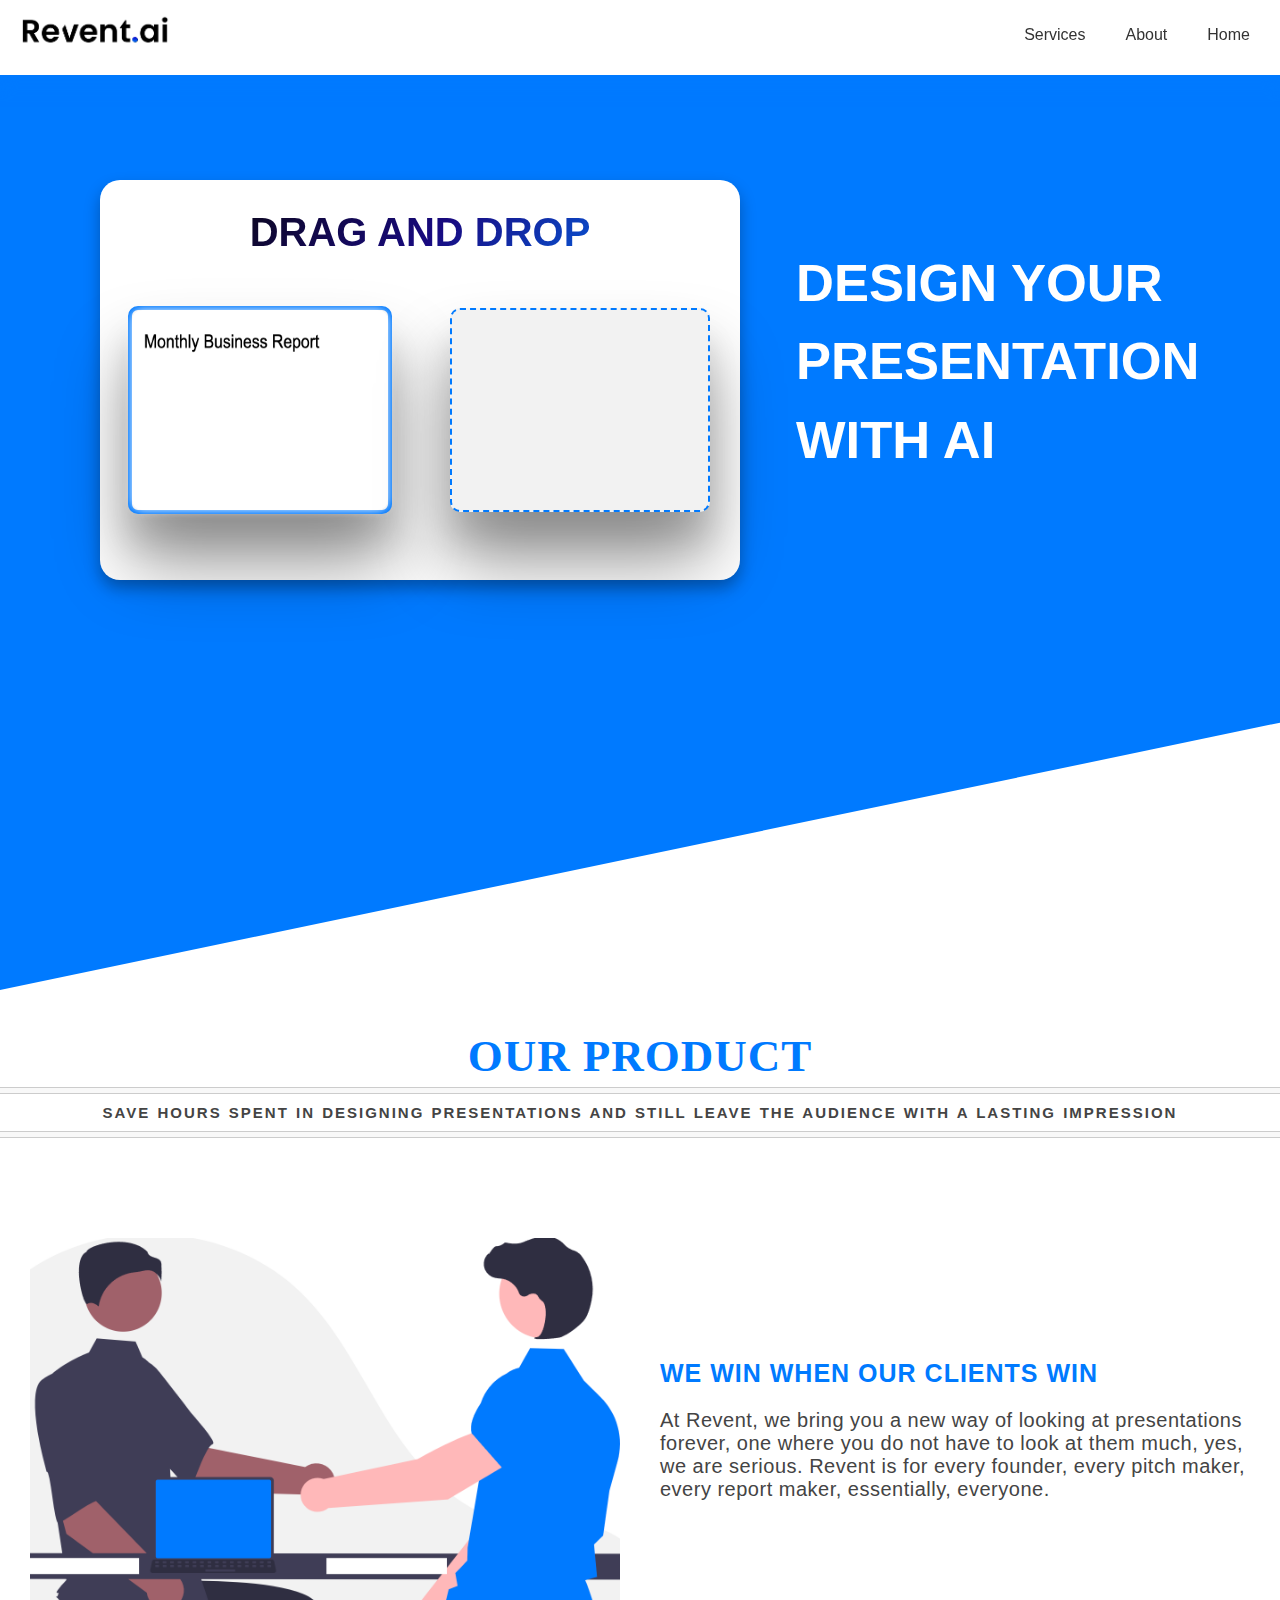
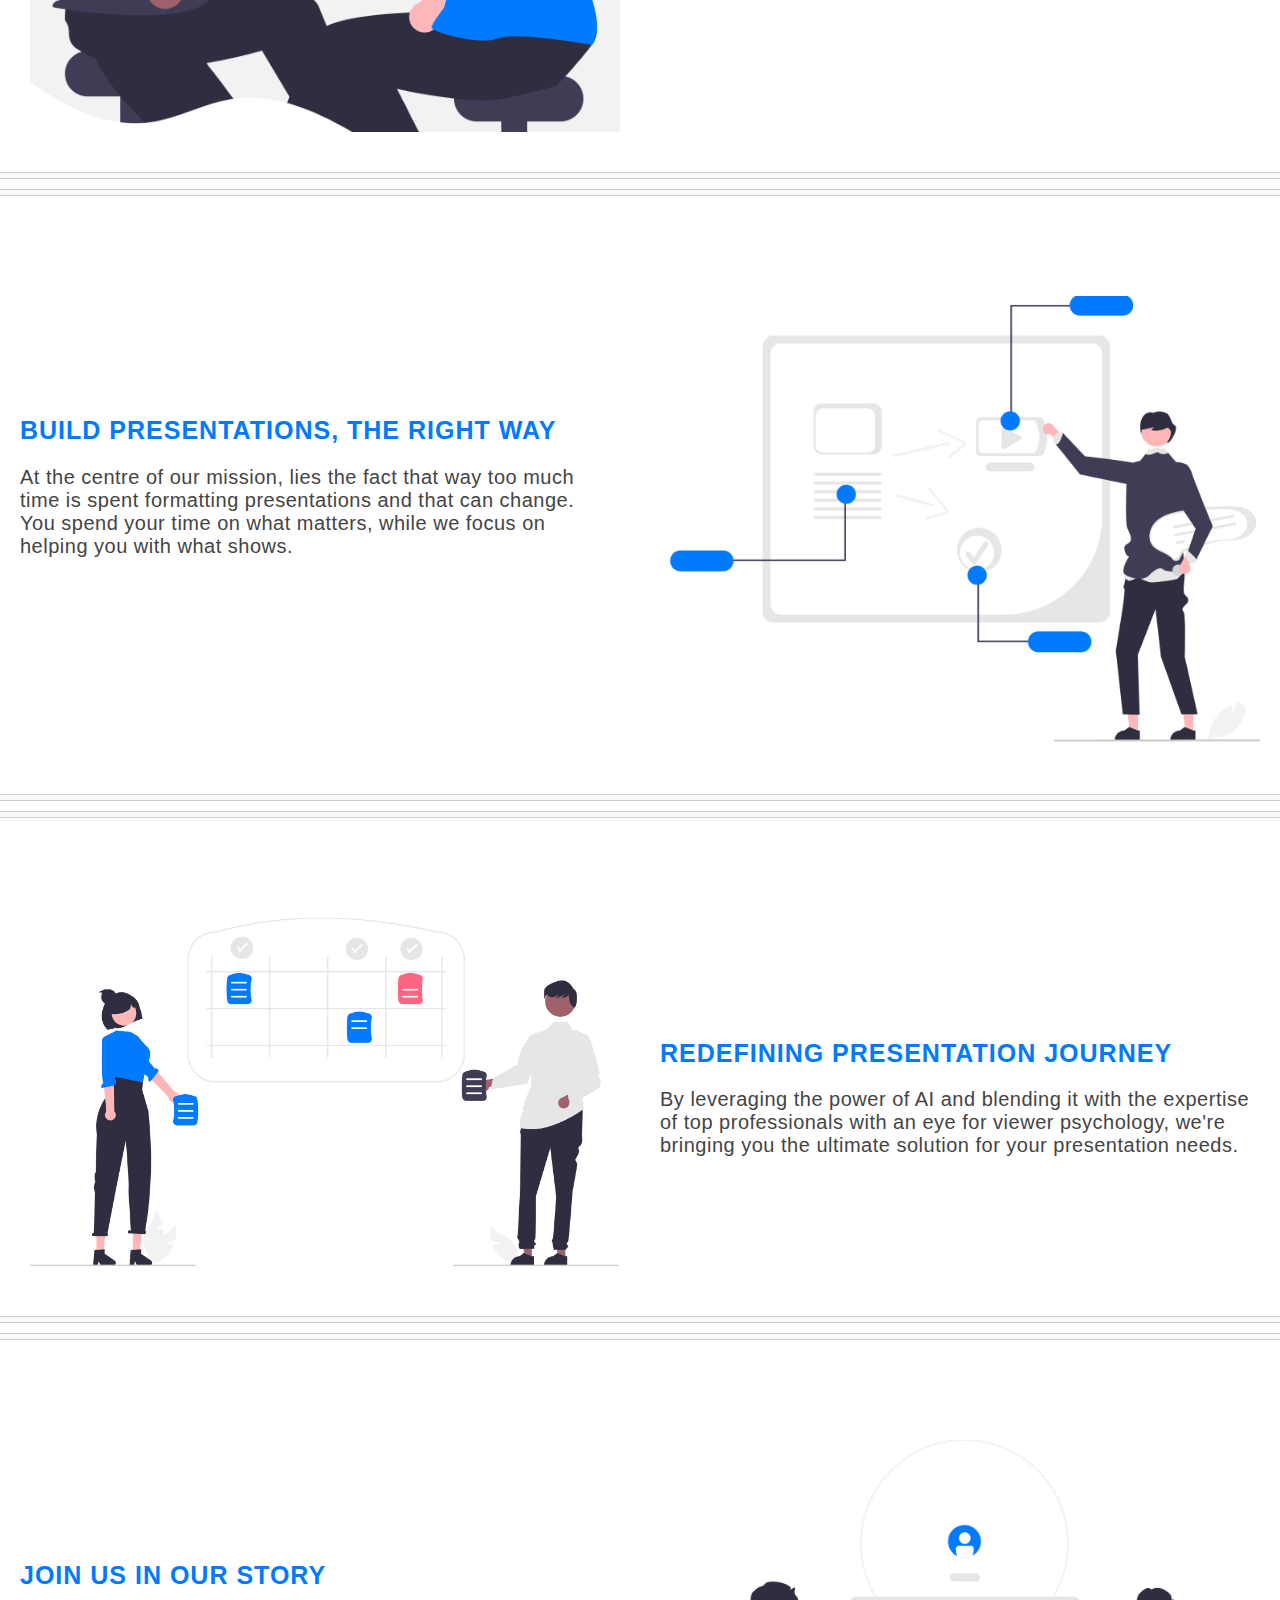
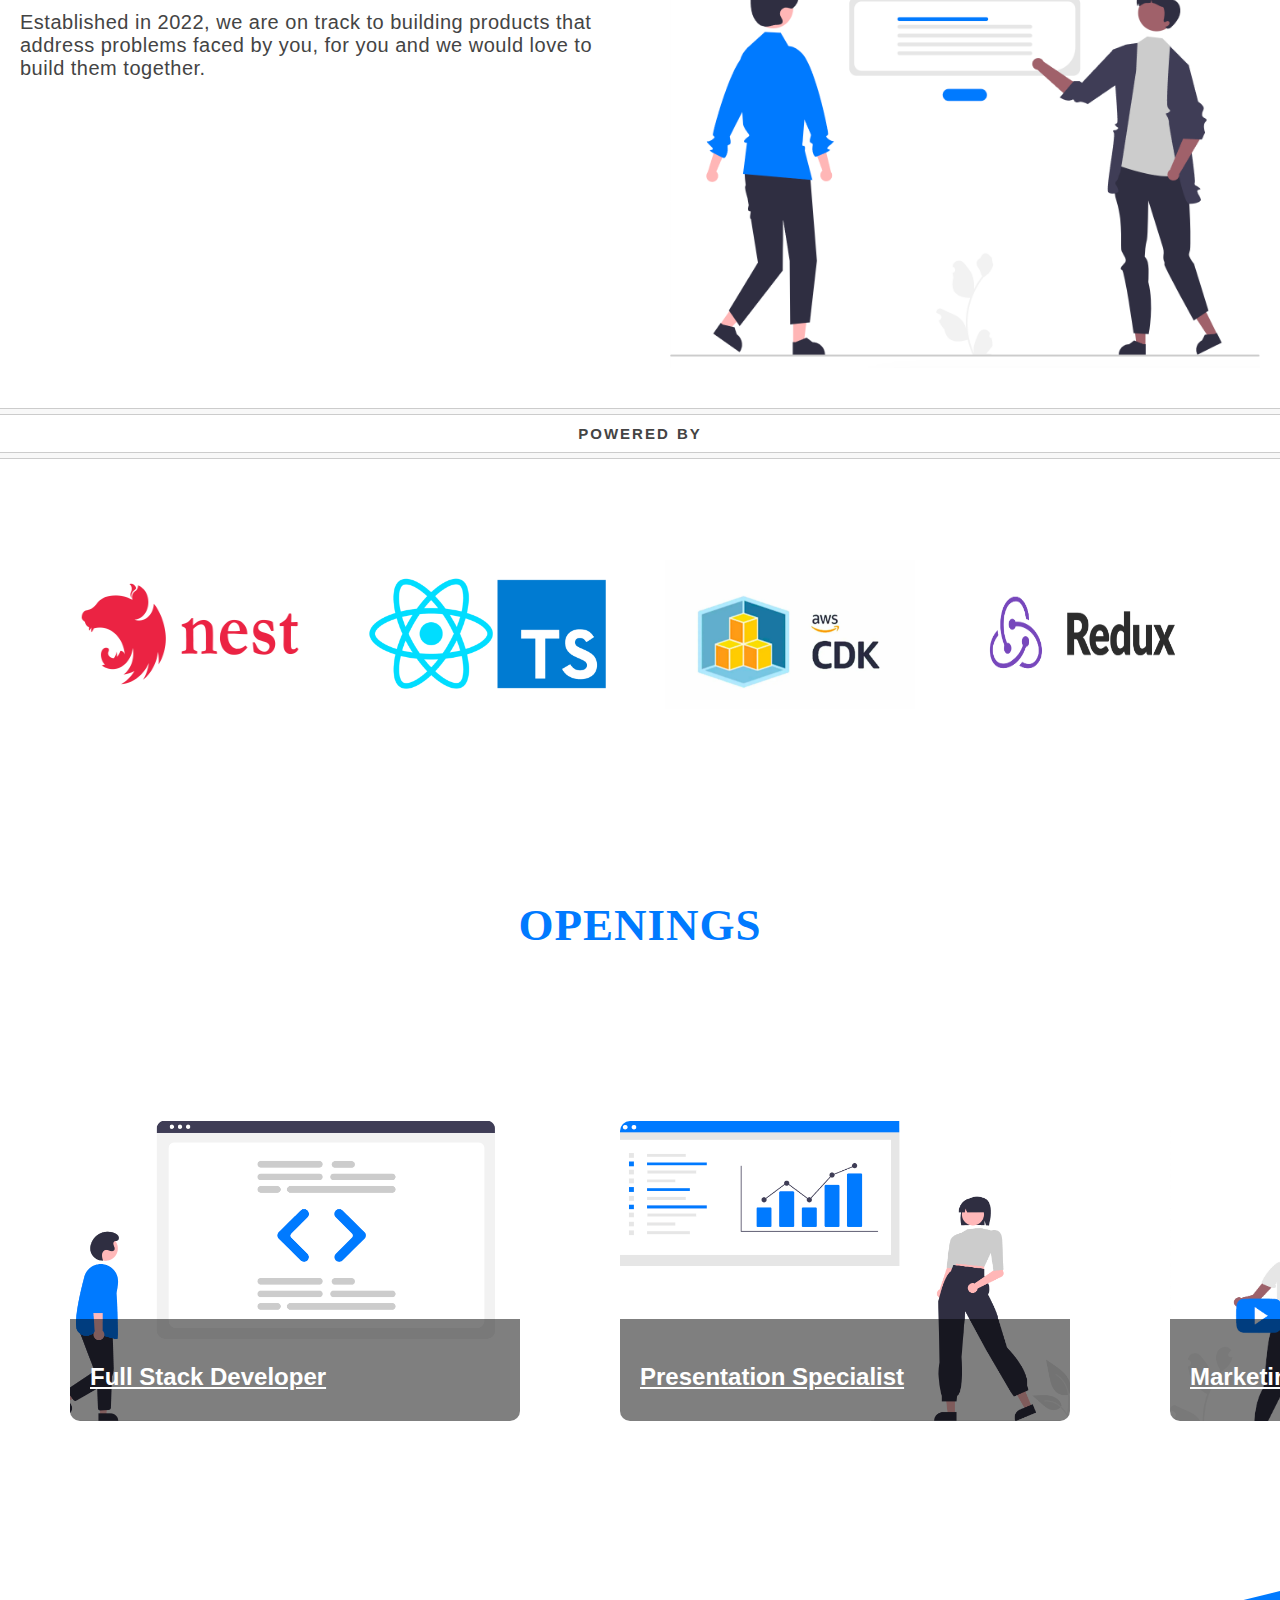
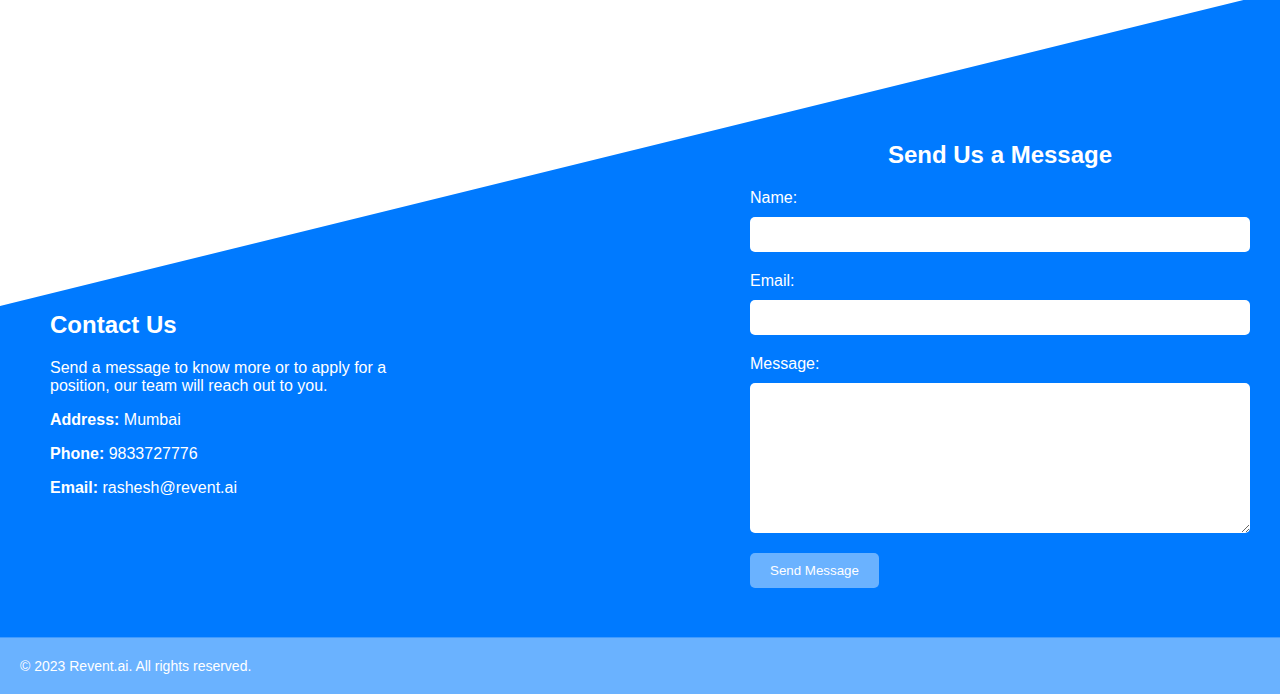
==== index.html @ 2e29b4f8 "Add files via upload" ====
<!DOCTYPE html>
<html>

<head>
  <title>Revent.ai</title>
  <link rel="stylesheet" type="text/css" href="css/style.css">
  <meta name="viewport" content="width-device-width, initial-scale=1.0">
</head>

<body>
  <header>
    <div class="logo">
      <img class="logo" src="images/logo.png" alt="Logo">
    </div>
    <nav>
      <ul class="nav-links">
        <li class="dropdown">
          <a href="#">Services</a>
          <div class="dropdown-content">
            <a href="Service1.html">Presentation Automation</a>
            <a href="Service2.html">Presentation Training</a>
            <a href="Service3.html">Presentation Design</a>
            <a href="Service4.html">Others</a>
          </div>
        </li>
        <li><a href="about.html">About</a></li>
        <li><a href="index.html">Home</a></li>
      </ul>
    </nav>
    <div class="menu-toggle">
      <div class="menu-bar"></div>
      <div class="menu-bar"></div>
      <div class="menu-bar"></div>
    </div>
    <ul class="menu-list">
      <li><a href="index.html">Home</a></li>
      <li><a href="about.html">About</a></li>
      <li class="dropdown">
        <a href="#">Services</a>
        <div class="dropdown-content">
          <a href="Service1.html">Presentation Automation</a>
          <a href="Service2.html">Presentation Training</a>
          <a href="Service3.html">Presentation Design</a>
          <a href="Service4.html">Others</a>
        </div>
      </li>
    </ul>
  </header>

  <div class="area">
    <div class="text-box">
     <h2>DESIGN YOUR PRESENTATION WITH AI</h2>
    </div>
  <div class="container">
    <div class="drag-text">
     DRAG AND DROP
    </div>         
    <div class="head">
      <div class="box" id="box1">
        <img src="images/image1.jpg" alt="Image 1" draggable="true">
      </div>
    </div>
   <div class="head">
   <div class="box" id="box2"></div>
 </div>
  </div>
</div>


<section class="horizontal-section"></section>
<section class="horizontal-section"></section>


<div class="style">
      <h1>Our Product<span>Save hours spent in designing presentations and still leave the audience with a lasting impression</span></h1>
    </div>
 
  <div class="scroll-container">
    <div class="image-info-container">
      <div class="image-container">
        <img src="images/1.jpg" alt="Image 1">
      </div>
      <div class="info-container">
        <h2>WE WIN WHEN OUR CLIENTS WIN</h2>
        <p>At Revent, we bring you a new way of looking at presentations forever, one where you do not have to look at them much, yes, we are serious. Revent is for every founder, every pitch maker, every report maker, essentially, everyone.</p>
      </div>
    </div>


    <div class="style"><h1><span></span></h1></div>


    <div class="image-info-container">
      <div class="info-container">
        <h2>BUILD PRESENTATIONS, THE RIGHT WAY</h2>
        <p>At the centre of our mission, lies the fact that way too much time is spent formatting presentations and that can change. You spend your time on what matters, while we focus on helping you with what shows.</p>
      </div>
      <div class="image-container">
        <img src="images/2.jpg" alt="Image 2">
      </div>
    </div>


    <div class="style"><h1><span></span></h1></div>


    <div class="image-info-container">
      <div class="image-container">
        <img src="images/3.jpg" alt="Image 2">
      </div>
      <div class="info-container">
        <h2>REDEFINING PRESENTATION JOURNEY</h2>
        <p>By leveraging the power of AI and blending it with the expertise of top professionals with an eye for viewer psychology, we're bringing you the ultimate solution for your presentation needs.</p>
      </div>
    </div>


    <div class="style"><h1><span></span></h1></div>


    <div class="image-info-container">
      <div class="info-container">
        <h2>JOIN US IN OUR STORY</h2>
        <p>Established in 2022, we are on track to building products that address problems faced by you, for you and we would love to build them together.</p>
      </div>
            <div class="image-container">
        <img src="images/4.jpg" alt="Image 2">
      </div>
    </div>
  </div>

  <div class="style">
      <h1><span>Powered By</span></h1>
    </div>

    <div class="logo-slider">
      <div class="logos">
        <img src="images/logo1.png" alt="Logo 1">
        <img src="images/logo2.png" alt="Logo 2">
        <img src="images/logo3.png" alt="Logo 3">
        <img src="images/logo7.png" alt="Logo 4">
      </div>
    </div>
    


  <div class="style">
      <h1>OPENINGS</h1>
    </div>

  <section class="horizontal-section">
    <div class="horizontal-scroll">
      <div class="scroll-box">
        <img src="images/FSD.jpg" alt="Image 1">
        <div class="text-overlay">
          <a href="FSD.html"><h3>Full Stack Developer</h3></a>
        </div>
      </div>
      <div class="scroll-box">
        <img src="images/PS.jpg" alt="Image 2">
        <div class="text-overlay">
          <a href="PS.html"><h3>Presentation Specialist</h3></a>
        </div>
      </div>
      <div class="scroll-box">
        <img src="images/MI.jpg" alt="Image 3">
        <div class="text-overlay">
          <a href="MI.html"><h3>Marketing Intern</h3></a>
        </div>
      </div>
      <div class="scroll-box">
        <img src="images/BD.jpg" alt="Image 3">
        <div class="text-overlay">
          <a href="BD.html"><h3>Business Development Executive</h3></a>
        </div>
      </div>
      </div>
    </div>
  </section>

  <section class="contact-section">
    <div class="contact-info">
      <h2>Contact Us</h2>
      <p>Send a message to know more or to apply for a position, our team will reach out to you.</p>
      <p><strong>Address:</strong> Mumbai</p>
      <p><strong>Phone:</strong> 9833727776</p>
      <p><strong>Email:</strong> rashesh@revent.ai</p>
    </div>
    <div class="contact-form">
      <h2>Send Us a Message</h2>
      <form method="post" action="https://formspree.io/f/xdovgrpk" enctype="multipart/form-data">
        <label for="name">Name:</label>
        <input type="text" id="name" name="name" required>
        <label for="email">Email:</label>
        <input type="email" id="email" name="email" required>
        <label for="message">Message:</label>
        <textarea id="message" name="message" required></textarea>
        <button type="submit">Send Message</button>
      </form>
    </div>
  </section>

  <footer class="footer">
    <div class="footer-left">
      &copy; 2023 Revent.ai. All rights reserved.
    </div>
  </footer>
  

  <script src="script.js"></script>
</body>

</html>
---- css/style.css ----
/* INDEX */
@import url('https://fonts.googleapis.com/css2?family=Alfa+Slab+One&display=swap');

@font-face {
  font-family: 'FancyFont';
  src: url('path/to/fancy-font.ttf');
}


/* HEADER */
body {
    margin: 0;
    padding: 0;
    font-family: sans-serif;
  }
  
  header {
    position: sticky;
    top: 0;
    z-index: 999;
    display: flex;
    align-items: center;
    justify-content: space-between;
    height: 60px;
    padding: 10px 20px;
    background-color: #fff;
    color: #333;
    transition: transform 0.3s ease-in-out;
    box-shadow: 0px 8px 16px #007AFF;
  }
  
  header:hover {
    transform: translateY(-5px);
  }
  
  .logo img {
    width: 150px;
  }
  
  .nav-links {
    display: flex;
    list-style: none;
  }
  
  .nav-links li {
    margin-left: 20px;
  }
  
.nav-links li a {
  color: #333;
  text-decoration: none;
  position: relative;
  display: inline-block;
  padding: 10px;
  border-radius: 20px;
  transition: background-color 0.3s ease-in-out, box-shadow 0.3s ease-in-out;
}

  .menu-toggle {
    display: none;
    cursor: pointer;
  }
  
  .menu-bar {
    width: 25px;
    height: 3px;
    background-color: #333;
    margin: 5px 0;
  }
  
  .menu-list {
    display: none;
    list-style: none;
    padding-left: 0;
    position: absolute;
    top: 60px;
    left: 0;
    width: 100%;
    background-color: #fff;
    padding: 10px 20px;
    text-align: center; 
    box-shadow: 0 2px 4px rgba(0, 0, 0, 0.1);
  }
  
  .menu-list li {
    margin-top: 5px;
    text-align: center;
  }
  
  .menu-list li a {
    color: #333;
    text-decoration: none;
    position: relative;
    display: inline-block;
    padding: 10px;
    border-radius: 20px; 
    transition: background-color 0.3s ease-in-out;
  }
  
  .menu-list li a:hover {
    border: 2px solid #007AFF;
    box-shadow: 0 0 10px #007AFF;
    border-radius: 30px;
  }
  
  
  .menu-list.active {
    display: block;
    position: absolute;
    top: 60px;
    left: 0;
    width: 100%;
    background-color: #fff;
    padding: 10px 20px;
  }
  
  @media screen and (max-width: 768px) {
    .nav-links {
      display: none;
    }
  
    .menu-toggle {
      display: block;
    }
  
    .menu-list {
      display: none;
    }
  
    .menu-list.active {
      display: block;
    }
  }

.dropdown {
  position: relative;
}
.dropdown-content {
  display: none;
  position: absolute;
  top: 100%;
  z-index: 999;
  background-color: #fff;
  min-width: 200px;
  border-radius: 10px;
  padding: 10px;
  box-shadow: 0 4px 8px rgba(0, 0, 0, 0.1);
}

.dropdown-content a {
  display: block;
  color: #333;
  text-decoration: none;
  padding: 5px 0;
}

.dropdown:hover .dropdown-content {
  display: block;
}


.nav-links li a:hover,
.dropdown-content a:hover {
  position: relative;
}

.nav-links li a:hover::before,
.dropdown-content a:hover::before {
  content: '';
  position: absolute;
  top: -5px;
  left: -5px;
  right: -5px;
  bottom: -5px;
  border-radius: 40px;
  border: 2px solid #007AFF;
  z-index: -1;
  animation: glowing-border 1s infinite;
}

@keyframes glowing-border {
  0% {
    box-shadow: 0 0 5px #6ab2ff;
  }
  50% {
    box-shadow: 0 0 20px #6ab2ff, 0 0 30px #6ab2ff;
  }
  100% {
    box-shadow: 0 0 5px #6ab2ff;
  }
}



  /* IMAGE BOX */

  .area::before {
    content: "";
    position: absolute;
    width: 100%;
    height: 110%;
    left: 0;
    top: 0;
    background-color: #007AFF;
    clip-path: polygon(0 0, 100% 0, 100% 73%, 0% 100%);
  }

  .container {
    display: flex;
    justify-content: space-between;
    align-items: center;
    width: 50%;
    height: 400px;
    border-radius: 20px;
    background-color: #fff;
    box-shadow: 0 8px 16px rgba(0, 0, 0, 0.3); 
    margin: 200px 0 0 100px;
    margin-top: 100px;
    margin-bottom: 250px;
    position: relative;
    vertical-align: top;
  }


  .drag-text {
    position: absolute;
    top: 0;
    left: 50%;
    margin-top: 30px;
    margin-bottom: 5px;
    transform: translateX(-50%);
    font-size: 40px;
    font-weight: bold;
    color: #6ab2ff; 
    white-space: nowrap; 
    overflow: hidden; 
    text-transform: uppercase;
    background-image: linear-gradient(
      -225deg,
      #0d0722 0%,
      #180a80 29%,
      #007AFF 67%,
      #6ab2ff 100%
    );
    background-size: auto auto;
    background-clip: border-box;
    background-size: 200% auto;
    color: #fff;
    background-clip: text;
    -webkit-background-clip: text;
    -webkit-text-fill-color: transparent;
    animation: textclip 2s linear infinite;
    display: inline-block;
        font-size: 40px;
  }

  @keyframes textclip {
    to {
      background-position: 200% center;
    }
  }
  
  .head {
    flex: 1;
    background-color: transparent;
    margin-bottom: -60px;
    display: flex;
    flex-direction: column;
    justify-content: flex-start;
    align-items: center;
    position: relative;
  }

  .head h2 {
    color: #007AFF;
  }

  .box {
    flex: 1;
    border-radius: 10px;
    background-color: #f2f2f2;
    margin: 10px;
    width: 80%;
    display: flex;
    justify-content: center; 
    align-items: center;
    position: relative;
    transition: transform 0.3s ease-in-out;
    background-position: bottom;
    background-size: cover;
    box-shadow: 0px 50px 70px rgba(0,0,0,0.4),
              0px 30px 30px rgba(0,0,0,0.1);
  }

  .box:hover {
    transform: translateY(-20px);
  }
  

  #box1 img,
  #box2 img {
    max-width: 100%;
    max-height: 100%;
    border-radius: 10px;
    width: auto;
    height: auto;
    min-height: 200px; 
    min-width: 100px; 
    box-shadow: 0 0 10px #fff; 
  }
  
  #box1 {
    border: 4px solid #007AFF;
    display: flex;
    min-height: 200px; 
    min-width: 100px;
  }

  #box2 {
    border: 2px dashed #007AFF;
    display: flex;
    min-height: 200px; 
    min-width: 100px; 
  }


  .text-box {
    position: absolute;
    align-items: center;
    margin-top: 200px;
    margin-right: 100px;
    top: 0;
    right: 0;
    width: 30%;
    font-family: 'FancyFont', sans-serif;
    background-color: transparent;
    font-size: 35px;
    line-height: 1.5;
    color: #fff;
  }


  @media screen and (max-width: 768px) {
    .container {
      flex-direction: column;
      height: 50%;
      width: 70%;
      margin: 10px 90px 10px;
    }

    .drag-text {
      position: absolute;
      top: 0;
      left: 50%;
      margin-top: 30px;
      margin-bottom: 5px;
      transform: translateX(-50%);
      font-size: 32px;
      font-weight: bold;
      color: #6ab2ff; 
      white-space: nowrap; 
      overflow: hidden; 
    }

    .head {
      width: 90%;
      margin: 10px;
      margin-top: 100px;
    }

    .box {
      width: 80%;
      margin: 10px;
    }

    .text-box {
      position: relative;
      align-items: center;
      width: 50%;
      margin: 10px 150px 10px;
      font-size: 25px
    }

  }


  


  /* BANNER */
  .style {
    margin-bottom: 100px;
  }
  
  .style h1 {
    margin-top: 40px;
    text-align:center; 
    font-size:45px; 
    text-transform:uppercase; 
    color:#007AFF; 
    letter-spacing:1px;
    font-family:"Playfair Display", serif; 
    font-weight:bold;
  }
  
  .style h1 span {
      margin-top: 5px;
      font-size: 15px; 
      color:#444; 
      word-spacing:1px; 
      font-weight:normal; 
      letter-spacing:2px;
      text-transform: uppercase; 
      font-family:"Raleway", sans-serif; 
      font-weight:bold;
      display: grid;
      grid-template-columns: 1fr ;
      grid-template-rows: auto auto;
      grid-gap: 10px;
      align-items: center;
      text-align: center;
  }
  
  .style h1 span:after,
  .style h1 span:before {
      content: " ";
      display: block;
      border-bottom: 1px solid #ccc;
      border-top: 1px solid #ccc;
      height: 5px;
      background-color:#f8f8f8;
  }

@media only screen and (max-width: 768px) {
  .style h1 {
    font-size: 40px;
  }
  
  .style h1 span {
    font-size: 15px;
    grid-template-columns: 1fr;
    grid-template-rows: auto auto;
    grid-gap: 10px;
    text-align: center;
  }
  
  .style h1 span:after,
  .style h1 span:before {
    height: 3px;
  }
}



  /* INFO */
  .image-info-container {
    display: flex;
    margin-top: 100px;
  }
  
  .image-container {
    flex: 1;
    margin-right: 20px;
    margin-left: 30px;
    max-width: 50%;
    height: auto;
    display: flex;
    align-items: center;
  }
  
  .image-container img {
    width: 100%;
    height: 100%;
    object-fit: contain;
    align-items: center;
  }
  
  .info-container {
    flex: 1;
    padding-left: 20px;
    margin-top: 100px;
    margin-right: 30px;
  }
  
  .info-container h2 {
    font-size: 25px;
    font-weight: bold;
    letter-spacing:1px;
    color: #007AFF;
  }
  
  .info-container p {
    font-size: 20px;
    color: #444;
    letter-spacing: 0.5px
  }
  
  @media (max-width: 768px) {
    .image-info-container {
      flex-direction: column;
    }
  
    .image-container {
      margin-right: 0;
      max-width: 100%;
    }
  
    .info-container {
      margin-top: 20px;
    }
  }
  
  

  /* SLIDER */
  .logo-slider {
    width: 100%; 
    overflow: hidden;
  }
  
  .logos {
    display: flex;
    flex-wrap: wrap;
    justify-content: center;
  }
  
  .logos img {
    height: auto;
    width: 250px; 
    margin-right: 50px; 
    margin-bottom: 150px;
    transition: transform 0.5s ease;
  }
  
  .logos img:hover {
    transform: scale(1.1); 
  }
  
  .logos img:last-child {
    margin-right: 0;
  }
  
  



  /* JOIN */
  .horizontal-section {
    overflow-x: auto;
    white-space: nowrap;
    margin-top: 100px;
    margin-bottom: 100px;
  }
  
  .horizontal-scroll {
    display: inline-flex;
    padding: 20px;
    overflow-x: auto;
  }

  .horizontal-section::-webkit-scrollbar {
    width: 0.5em;
  }
  
  .horizontal-section::-webkit-scrollbar-track {
    background-color: transparent;
  }
  
  .horizontal-section::-webkit-scrollbar-thumb {
    background-color: transparent;
  }
  
  .horizontal-section::-webkit-scrollbar-thumb:hover {
    background-color: transparent;
  }
  
  .scroll-box {
    position: relative;
    border-radius: 10px;
    width: 450px;
    height: 300px;
    margin: 50px;
    overflow: hidden;
    transition: transform 0.3s ease;
  }
  
  .scroll-box:hover {
    transform: scale(1.1);
  }
  
  .scroll-box::before {
    content: '';
    position: absolute;
    bottom: 0;
    left: 0;
    width: 100%;
    height: 100%;
    background: linear-gradient(to top, rgba(255, 255, 255, 1.5) 0%, rgba(255, 255, 255, 0.2) 100%);
    transform: scaleY(0);
    transform-origin: bottom;
    transition: transform 0.5s ease;
  }
  
  .scroll-box:hover::before {
    transform: scaleY(1);
  }
  
  .scroll-box img {
    width: 100%;
    height: 100%;
    object-fit: cover;
  }
  
  .text-overlay {
    position: absolute;
    bottom: 0;
    left: 0;
    width: 100%;
    padding: 20px;
    box-sizing: border-box;
    background-color: rgba(0, 0, 0, 0.5);
    color: #fff;
    opacity: 1;
    transition: opacity 0.3s ease;
  }
  
  .scroll-box:hover .text-overlay {
    opacity: 1;
  }
  
  .text-overlay h3 {
    font-size: 24px;
    margin-bottom: 10px;
  }
  
  .text-overlay p {
    margin: 0;
  }
  
  .text-overlay a {
    color: #fff;
    text-decoration: underline;
  }
  




  /* FORM */
  .contact-section {
    display: flex;
    flex-wrap: wrap;
    justify-content: space-between;
    background-color: #007AFF;
    clip-path: polygon(0 315px, 100% 0, 100% 100%, 0% 100%);
    margin-top: 50px;
  }
  
  .contact-info {
    flex-basis: 100%;
    max-width: 400px;
    margin-left: 50px;
    margin-bottom: 10px;
    margin-top: 300px;
  }

.contact-info h2 {
  color: #fff;
}
  
.contact-info p {
  color: #fff;
}

  .contact-form {
    flex-basis: 100%;
    color: #fff;
    max-width: 500px;
    background-color: transparent;
    border-radius: 10px;
    padding: 30px;
    margin-bottom: 20px;
    margin-top: 100px;
  }
  
  .contact-form h2 {
    margin-bottom: 20px;
    text-align: center;
    color: #fff;
  }
  
  .contact-form label {
    display: block;
    margin-bottom: 10px;
  }
  
  .contact-form input,
  .contact-form textarea {
    display: block;
    width: 100%;
    padding: 10px;
    border: none;
    border-radius: 5px;
    margin-bottom: 20px;
    box-sizing: border-box;
  }
  
  .contact-form textarea {
    resize: vertical;
    min-height: 150px;
  }
  
  .contact-form button {
    background-color: #6ab2ff;
    color: #fff;
    border: none;
    border-radius: 5px;
    padding: 10px 20px;
    cursor: pointer;
    transition: background-color 0.2s ease;
  }
  
  .contact-form button:hover {
    background-color: #1e2661ba;
  }
  
  @media screen and (min-width: 768px) {
    .contact-info {
      margin-right: 50px;
      margin-bottom: 0;
    }
    
    .contact-form {
      margin-left: 50px;
    }
  }
  

  /* FOOTER */
  .footer {
    display: flex;
    justify-content: space-between;
    align-items: center;
    background-color: #6ab2ff;
    padding: 20px;
    color: #fff;
  }
  
  .footer-left {
    font-size: 14px;
  }
  
  .footer-right {
    display: flex;
  }
  
  .footer-right a {
    display: inline-block;
    margin-left: 10px;
  }
  
  .footer-right img {
    width: 20px;
    height: 20px;
  }
  
  @media screen and (max-width: 767px) {
    .footer {
      flex-direction: column;
      text-align: center;
      animation: fadeIn 1s;
    }

    @keyframes fadeIn {
      from {
        opacity: 0;
      }
    
      to {
        opacity: 1;
      }
    }
    
    .footer-right {
      margin-top: 10px;
    }
  }
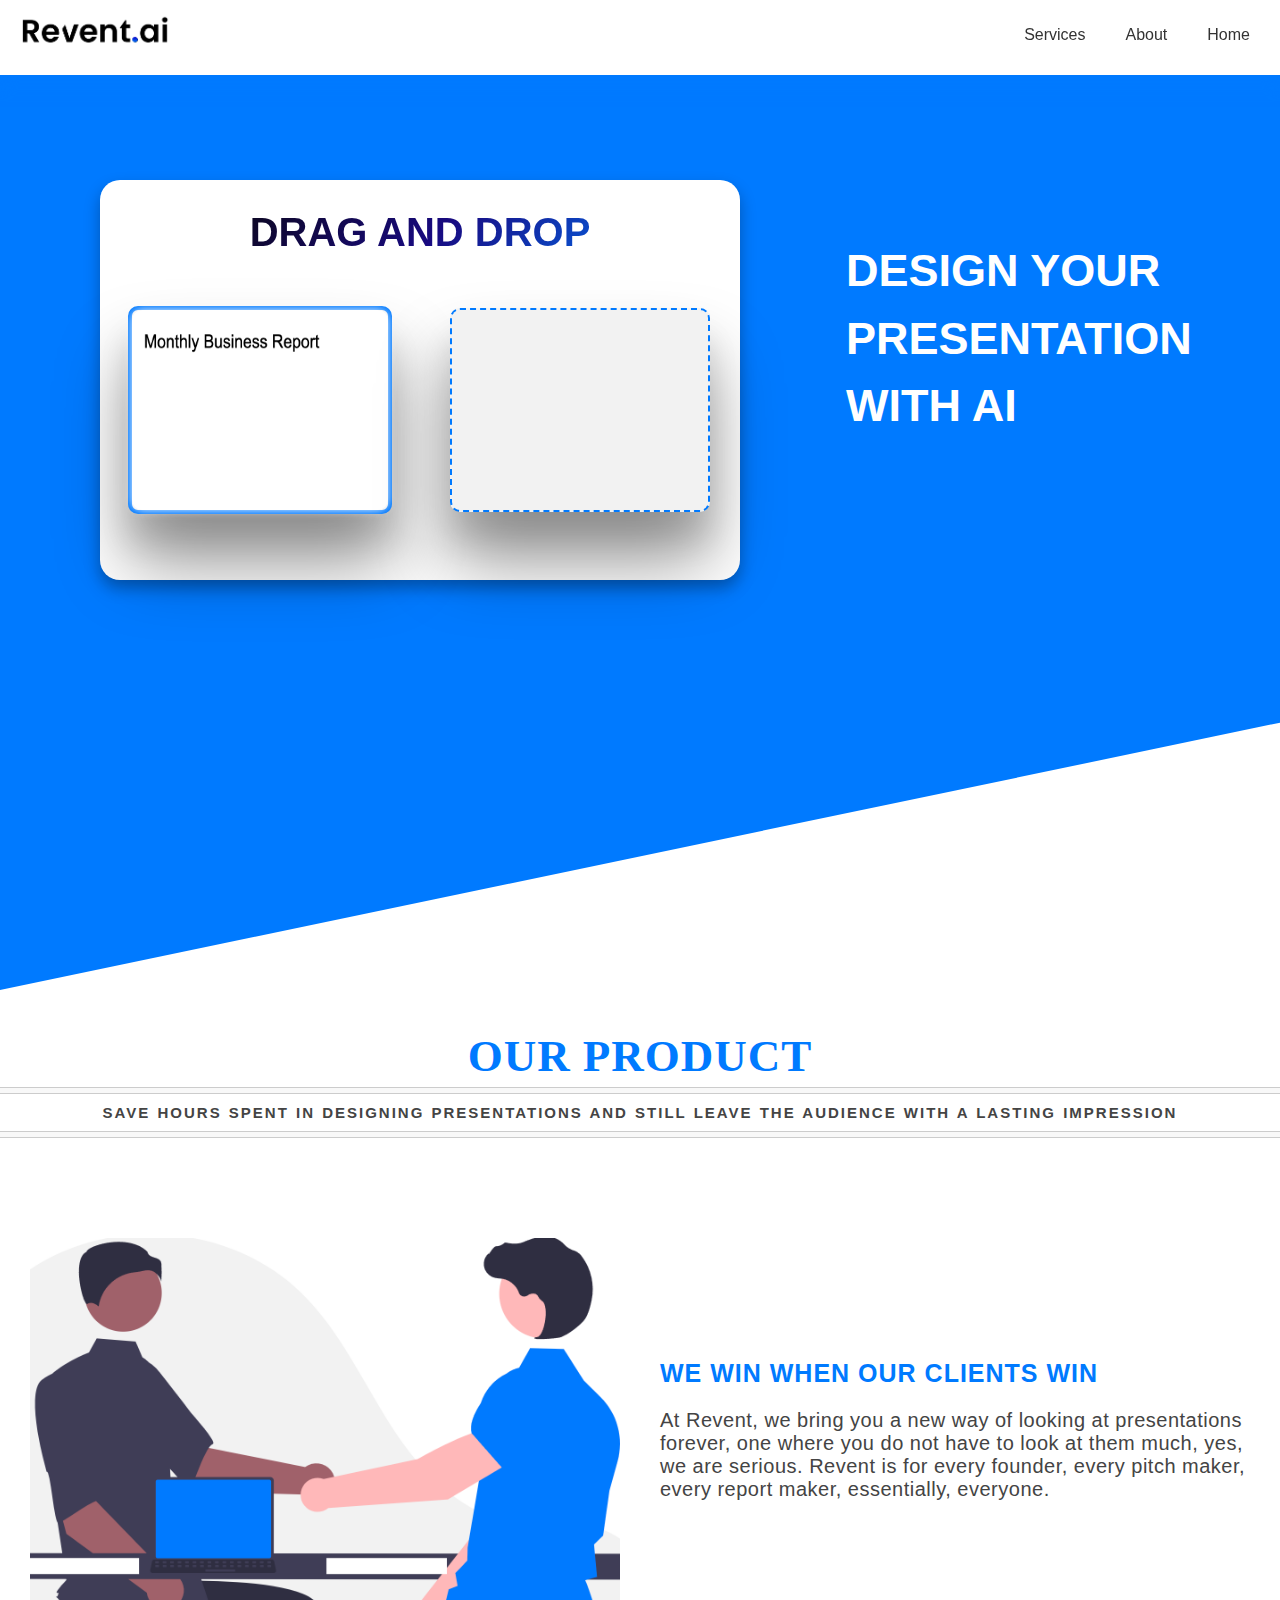
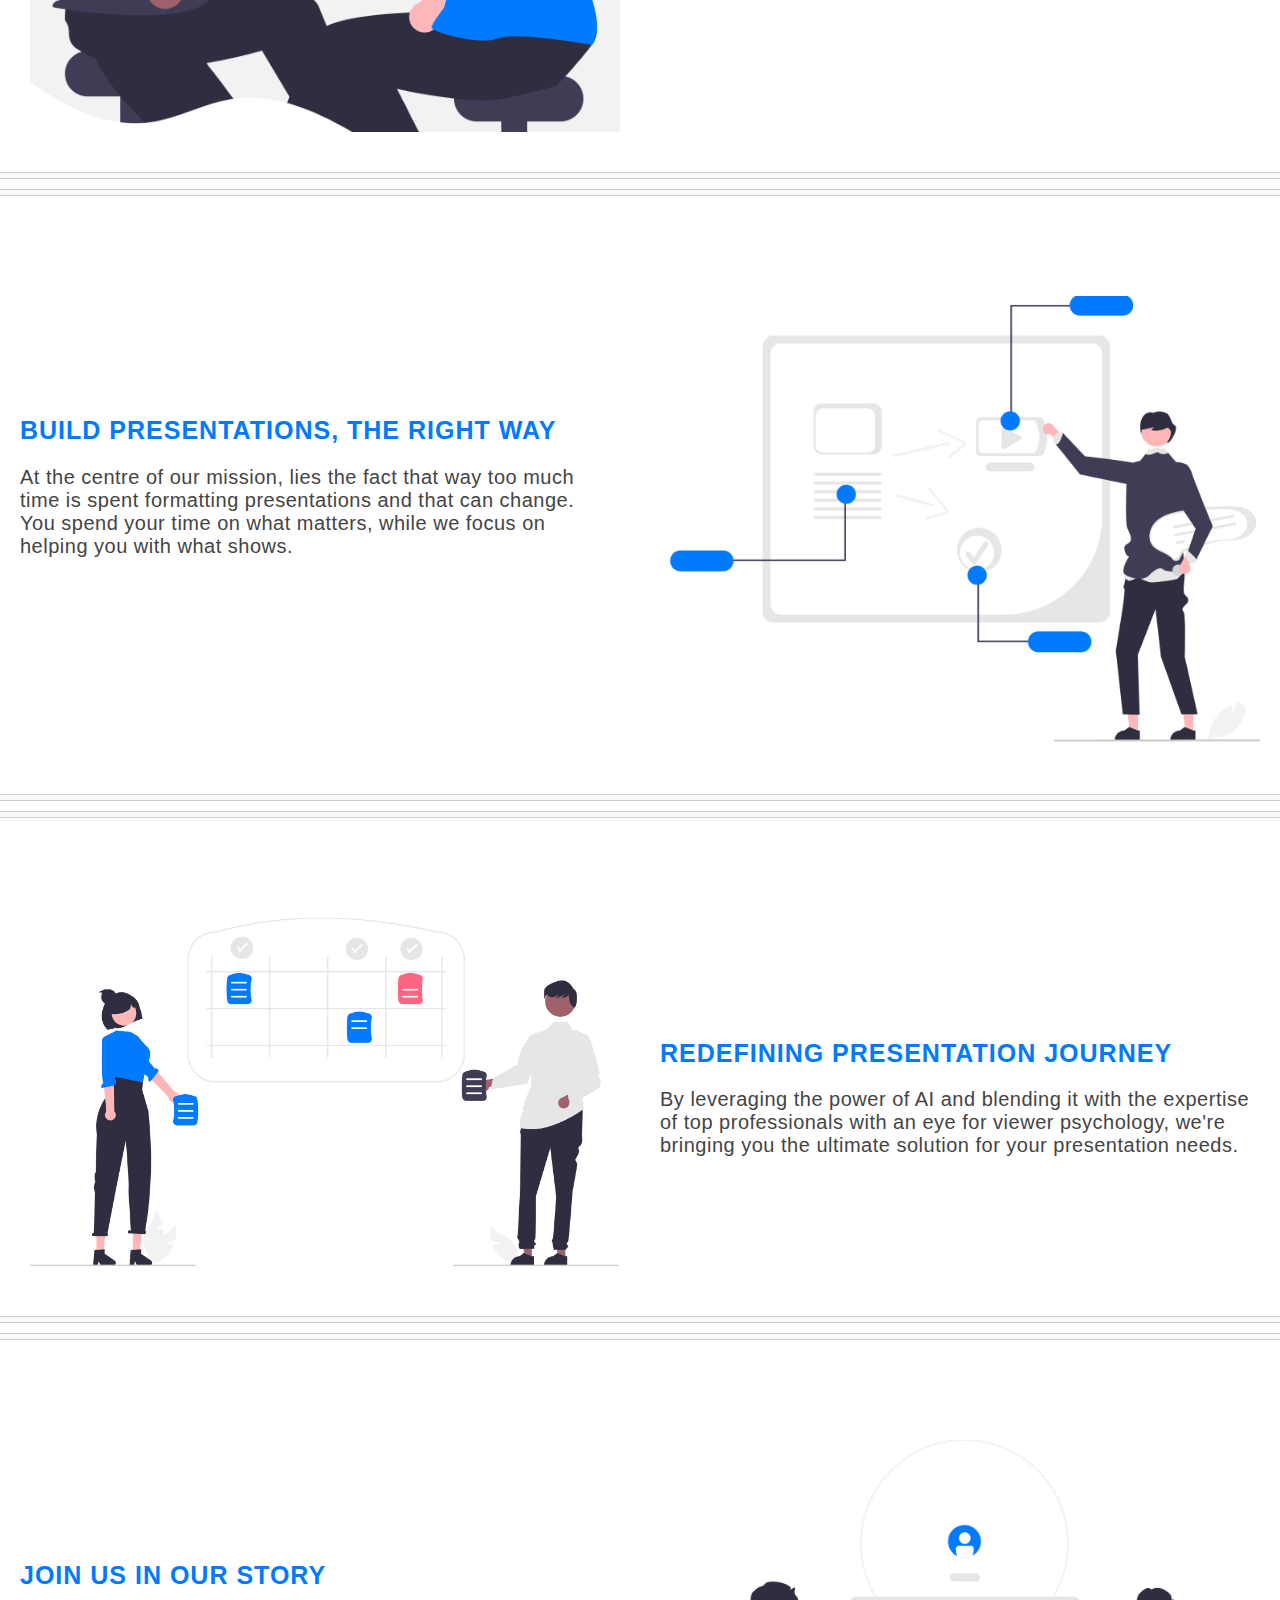
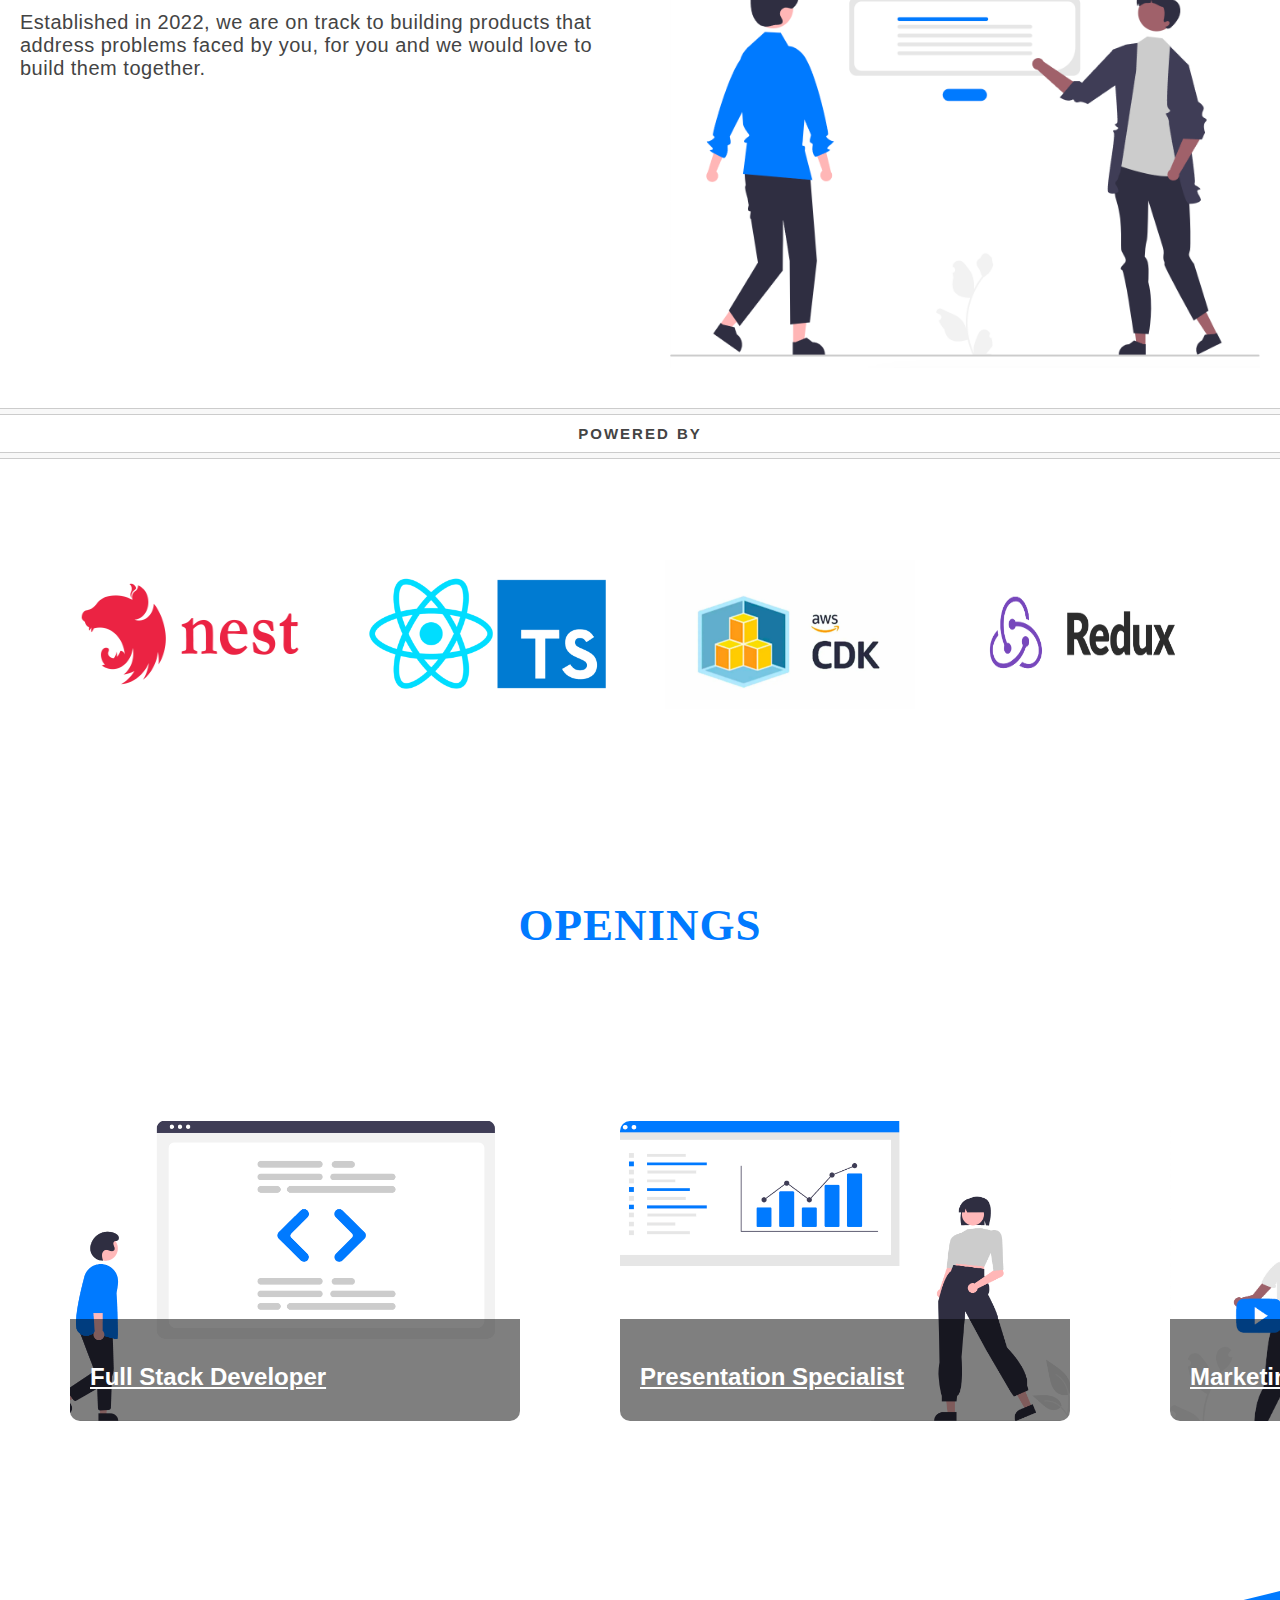
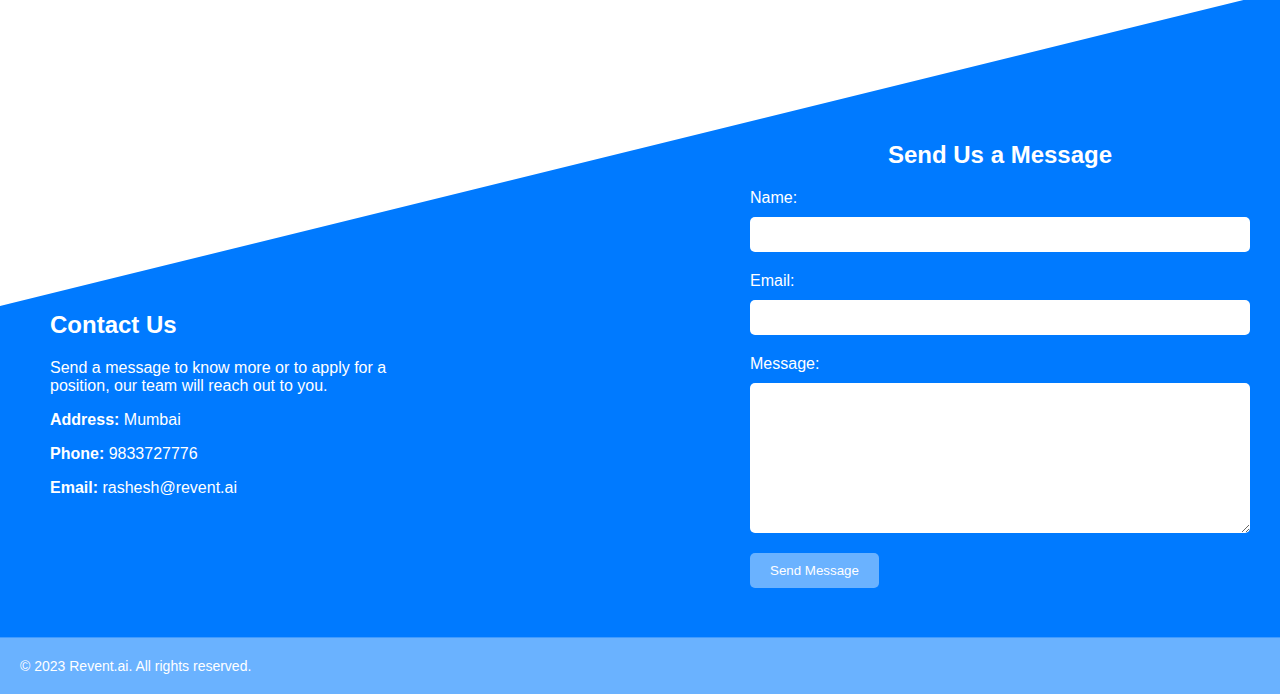
==== commit 4f77d2f1: "Update index.html" ====
--- a/index.html
+++ b/index.html
@@ -188,7 +188,7 @@
     </div>
     <div class="contact-form">
       <h2>Send Us a Message</h2>
-      <form method="post" action="https://formspree.io/f/xdovgrpk" enctype="multipart/form-data">
+      <form action="https://formspree.io/f/mbjeebbz" method="POST">
         <label for="name">Name:</label>
         <input type="text" id="name" name="name" required>
         <label for="email">Email:</label>
--- a/css/style.css
+++ b/css/style.css
@@ -328,13 +328,13 @@
     position: absolute;
     align-items: center;
     margin-top: 200px;
-    margin-right: 100px;
+    margin-right: 50px;
     top: 0;
     right: 0;
     width: 30%;
     font-family: 'FancyFont', sans-serif;
     background-color: transparent;
-    font-size: 35px;
+    font-size: 30px;
     line-height: 1.5;
     color: #fff;
   }
@@ -343,11 +343,11 @@
   @media screen and (max-width: 768px) {
     .container {
       flex-direction: column;
+      width: 70%;
       height: 50%;
-      width: 70%;
-      margin: 10px 90px 10px;
-    }
-
+      margin: 10px auto;
+    }
+  
     .drag-text {
       position: absolute;
       top: 0;
@@ -355,34 +355,36 @@
       margin-top: 30px;
       margin-bottom: 5px;
       transform: translateX(-50%);
-      font-size: 32px;
+      font-size: 18px;
       font-weight: bold;
-      color: #6ab2ff; 
       white-space: nowrap; 
       overflow: hidden; 
     }
-
+  
     .head {
       width: 90%;
       margin: 10px;
       margin-top: 100px;
     }
-
+  
     .box {
       width: 80%;
-      margin: 10px;
-    }
-
+      margin: 10px ;
+    }
+
+    #box2 {
+      margin-top: -50px;
+    }
+  
     .text-box {
       position: relative;
-      align-items: center;
-      width: 50%;
-      margin: 10px 150px 10px;
-      font-size: 25px
-    }
-
-  }
-
+      width: 80%;
+      margin: 80px auto;
+      font-size: 20px;
+      text-align: center;
+    }
+  }
+  
 
   
 
@@ -539,6 +541,20 @@
   .logos img:last-child {
     margin-right: 0;
   }
+
+  @media (max-width: 768px) {
+    .logos {
+      width: 30%;
+      margin: 0 auto; 
+    }
+  
+    .logos img {
+      width: 100%; 
+      margin-right: 0;
+      margin: 20px;
+    }
+  }
+  
   
   
 
@@ -633,15 +649,27 @@
     margin-bottom: 10px;
   }
   
-  .text-overlay p {
-    margin: 0;
-  }
-  
   .text-overlay a {
     color: #fff;
     text-decoration: underline;
   }
   
+  @media (max-width: 768px) {
+    .scroll-box {
+      width: 300px; 
+      height: 200px;
+      margin: 30px;
+    }
+  
+    .text-overlay h3 {
+      font-size: 15px;
+    }
+
+    .scroll-box img {
+      width: auto;
+      height: 100%;
+    }
+  }
 
 
 
@@ -785,4 +813,4 @@
       margin-top: 10px;
     }
   }
-  +  
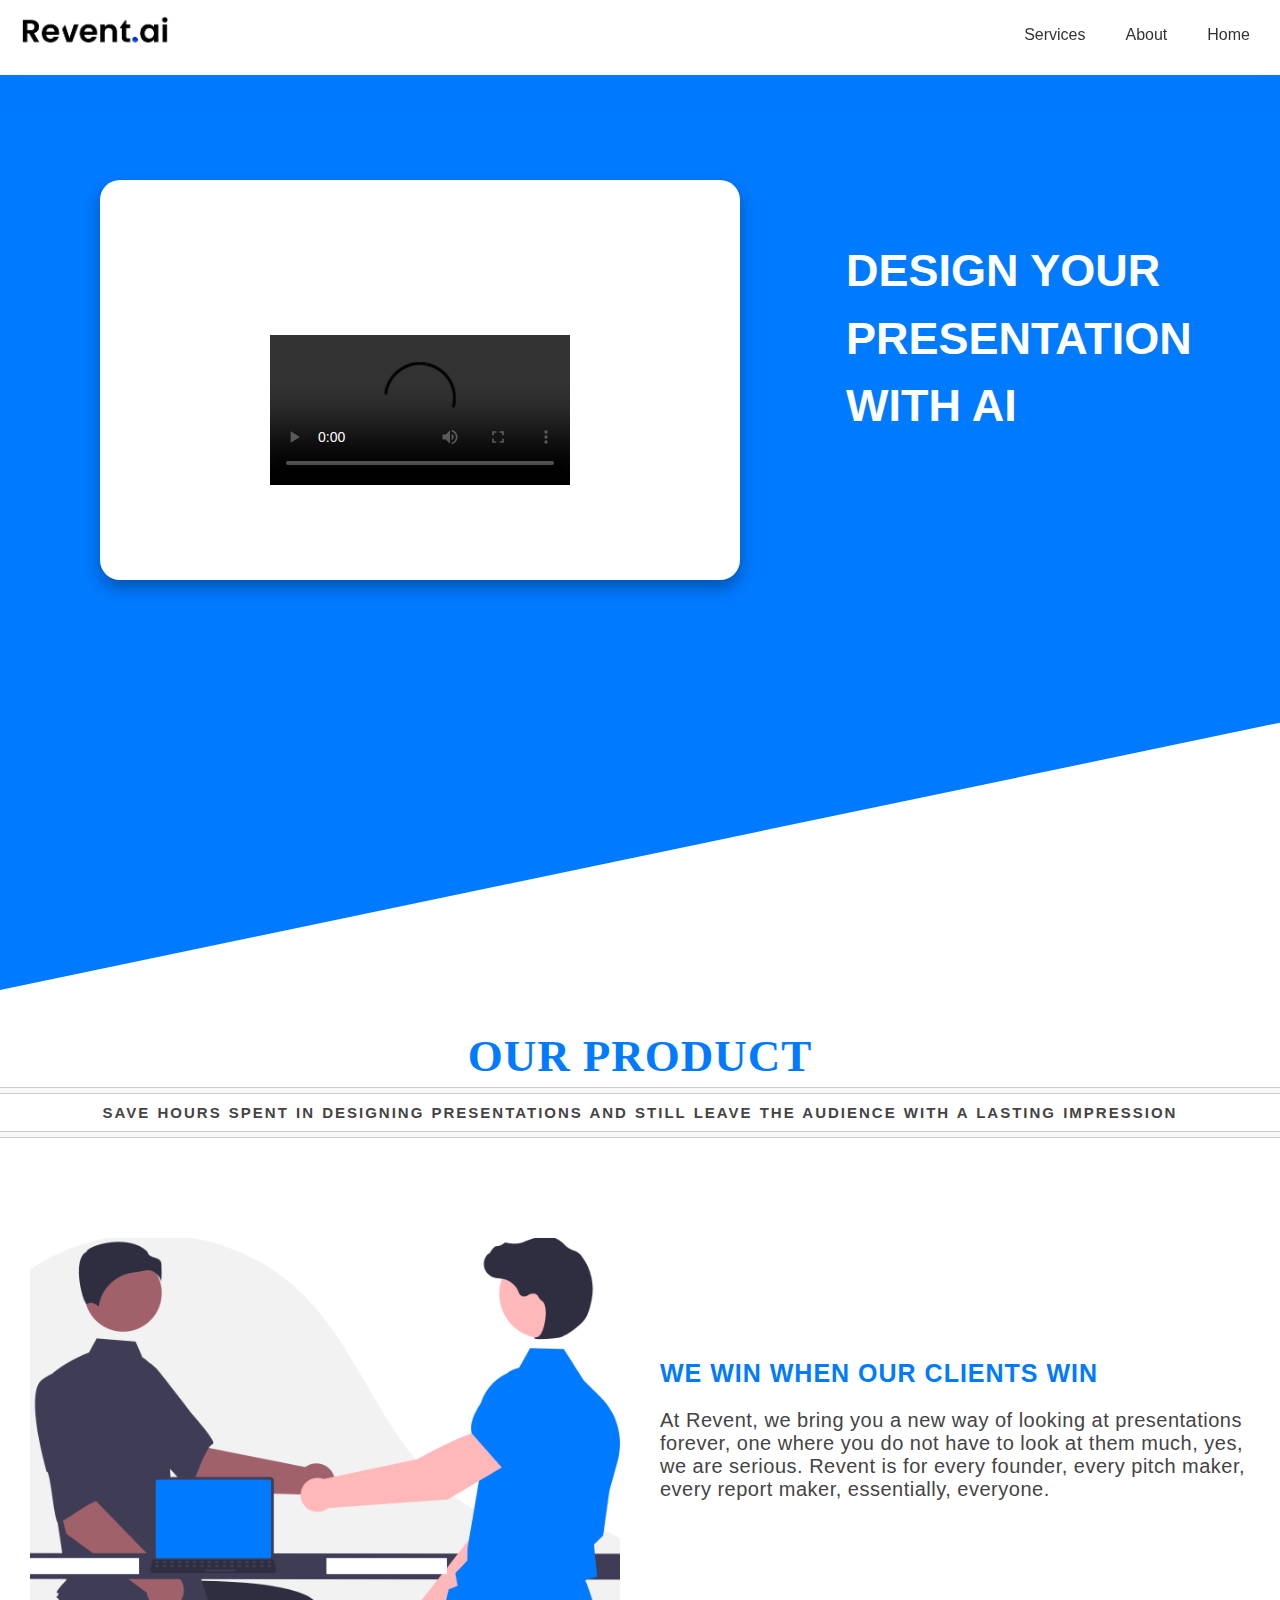
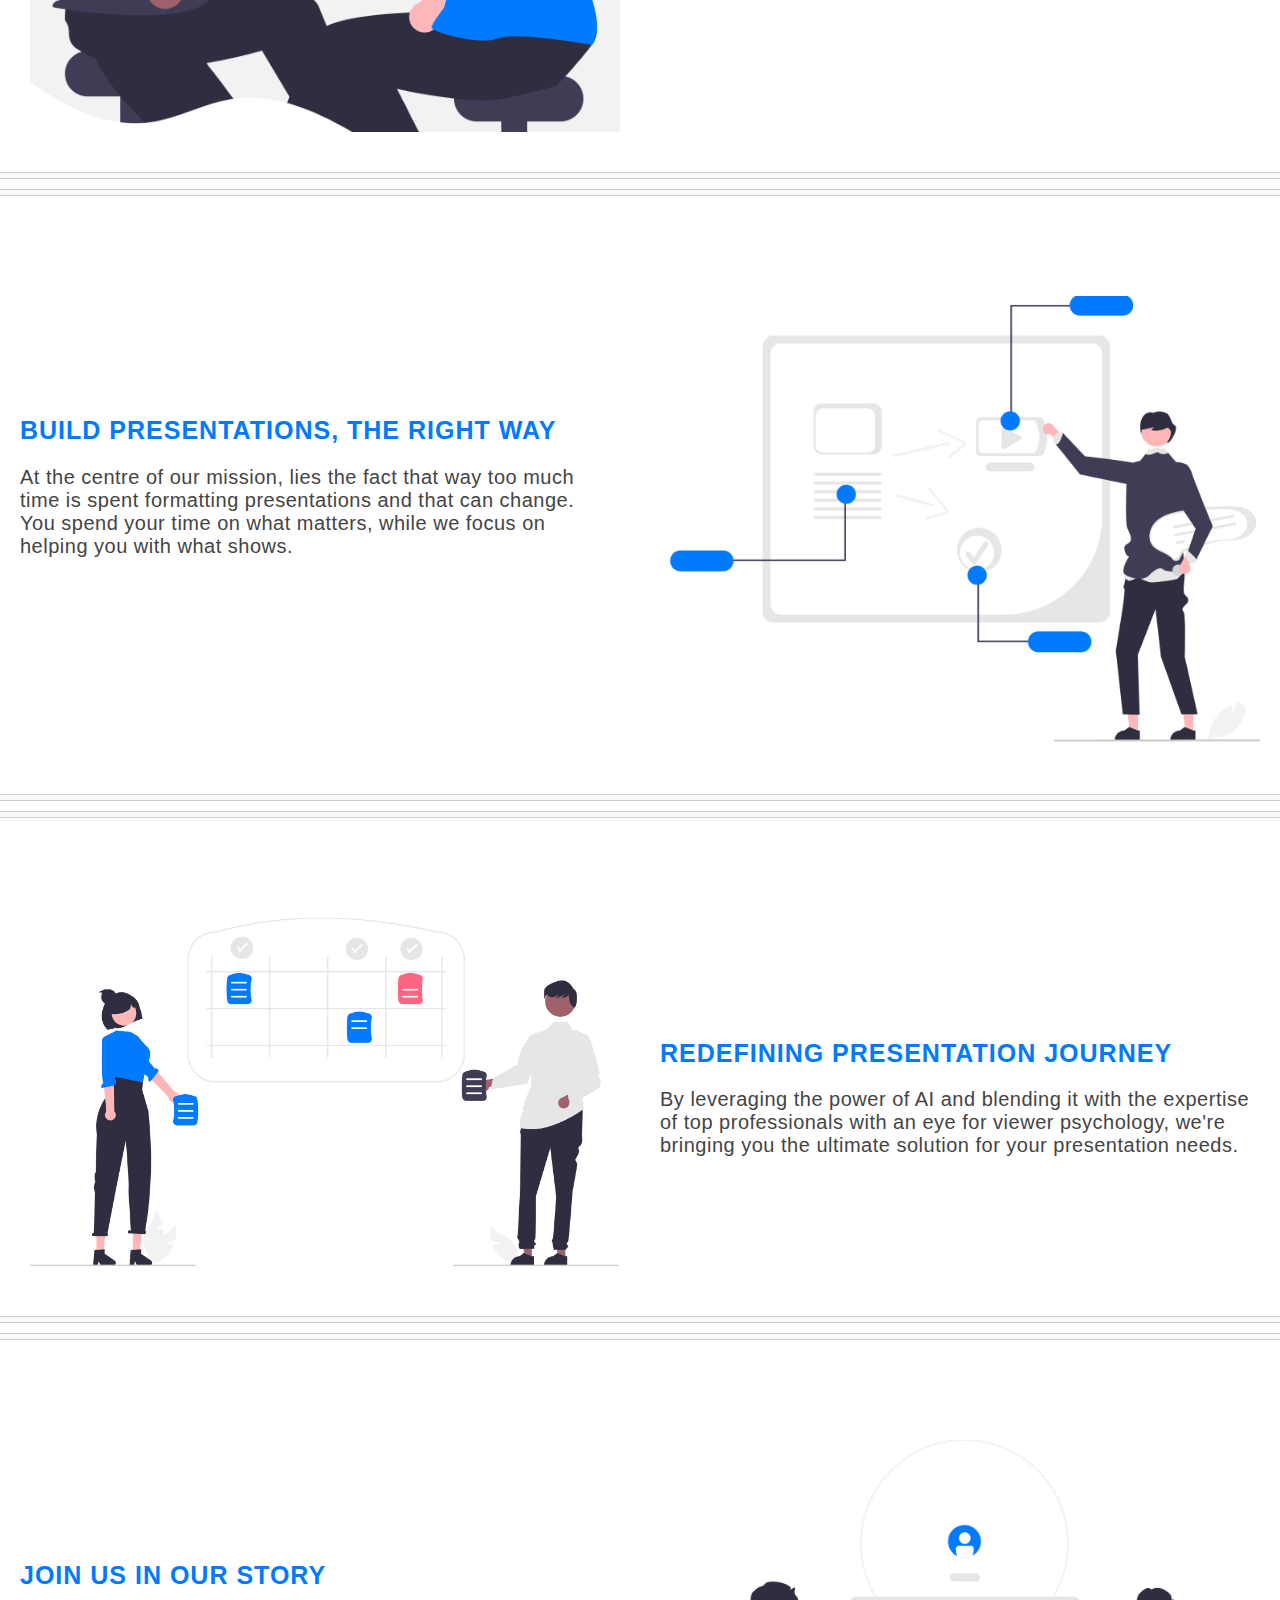
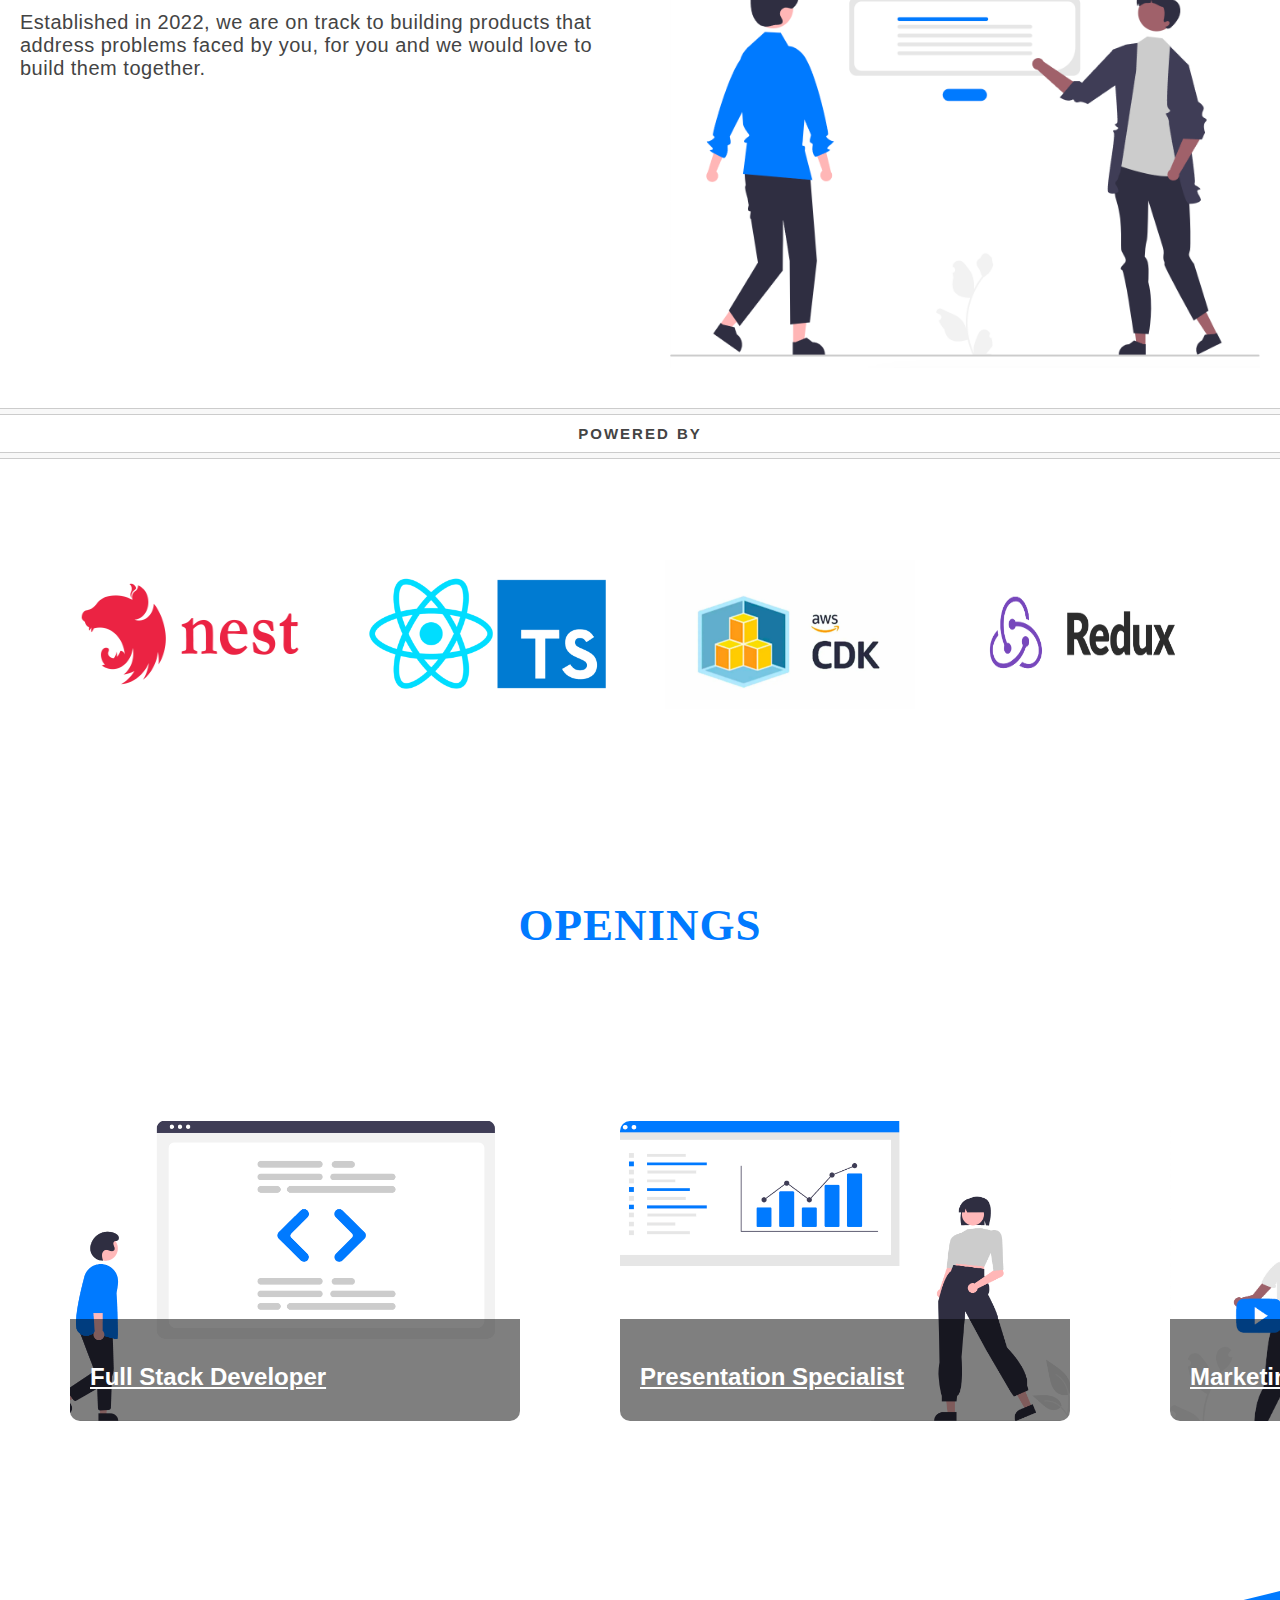
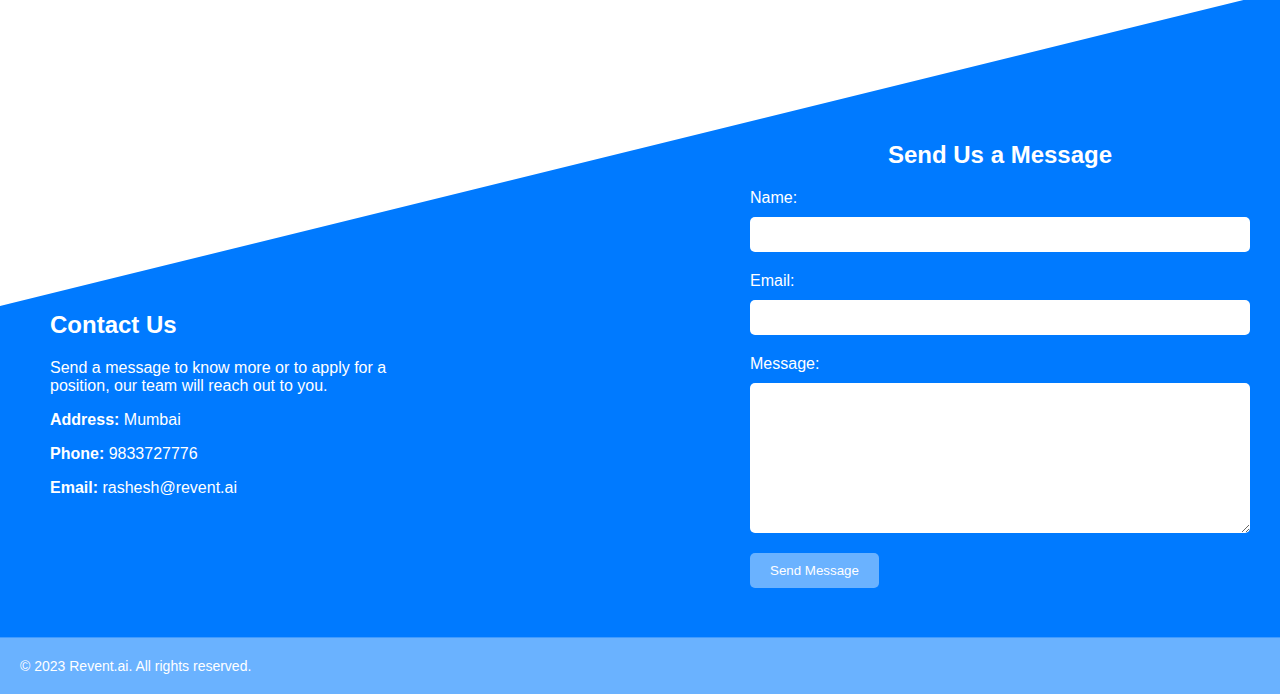
==== commit a0013a0f: "Update index.html" ====
--- a/index.html
+++ b/index.html
@@ -10,7 +10,9 @@
 <body>
   <header>
     <div class="logo">
+      <a href="index.html">
       <img class="logo" src="images/logo.png" alt="Logo">
+      </a>
     </div>
     <nav>
       <ul class="nav-links">
@@ -47,7 +49,7 @@
     </ul>
   </header>
 
-  <div class="area">
+<!--   <div class="area">
     <div class="text-box">
      <h2>DESIGN YOUR PRESENTATION WITH AI</h2>
     </div>
@@ -64,6 +66,21 @@
    <div class="box" id="box2"></div>
  </div>
   </div>
+</div> -->
+
+
+  <div class="area">
+  <div class="text-box">
+   <h2>DESIGN YOUR PRESENTATION WITH AI</h2>
+  </div>
+<div class="container">        
+  <div class="head" id="videoContainer">
+    <video id="myVideo" controls>
+      <source src="Video.mp4" type="video/mp4">
+      Your browser does not support the video tag.
+    </video>
+  </div>
+</div>
 </div>
 
 
